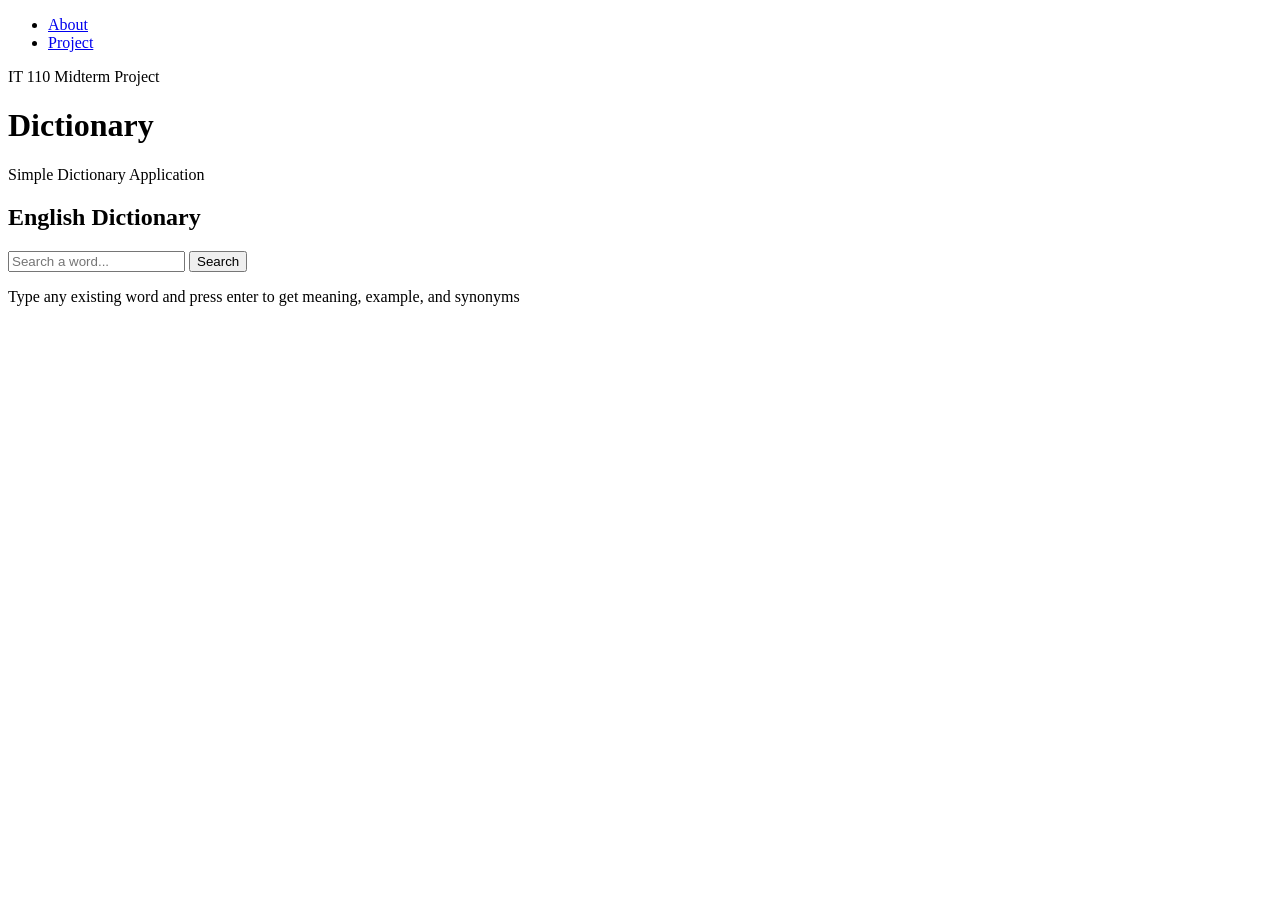
==== app.html @ fcea2ac6 "addedd app.html" ====
<!DOCTYPE html>
<html lang="en">
<head>
    <meta charset="UTF-8">
    <meta name="viewport" content="width=device-width, initial-scale=1.0">
    <title>Dictionary App</title>
    <!-- Font Awesome for Search Icon -->
    <link rel="stylesheet" href="https://cdnjs.cloudflare.com/ajax/libs/font-awesome/6.4.0/css/all.min.css">
    <link rel="stylesheet" href="Design.css">
</head>
<body class="dictionary-body">

    <!-- Navigation Bar -->
    <nav class="navbar">
        <ul class="nav-links">
            <li><a href="index.html">About</a></li>
            <li><a href="app.html" class="app-link">Project</a></li>
        </ul>
    </nav>

    <!-- Header Section -->
    <header class="app-header">
        <div class="badge">IT 110 Midterm Project </div>
        <h1 class="main-title">Dictionary</h1>
        <p class="sub-title">Simple Dictionary Application</p>
    </header>

    <!-- Dictionary Card C -->
    <main class="dictionary-card">
        <h2 class="card-title">English Dictionary</h2>

        <!-- Input boxx -->
<!-- Input box section -->
<div class="search-box">
    <input type="text" id="word-input" placeholder="Search a word...">
    <button id="search-btn" class="search-btn">Search</button>
</div>
        <p class="hint-text">Type any existing word and press enter to get meaning, example, and synonyms</p>

        <!-- Result Container -->
        <div id="result-container" class="result-container"></div>
    </main>

    <script src="script.js"></script>
</body>
</html>
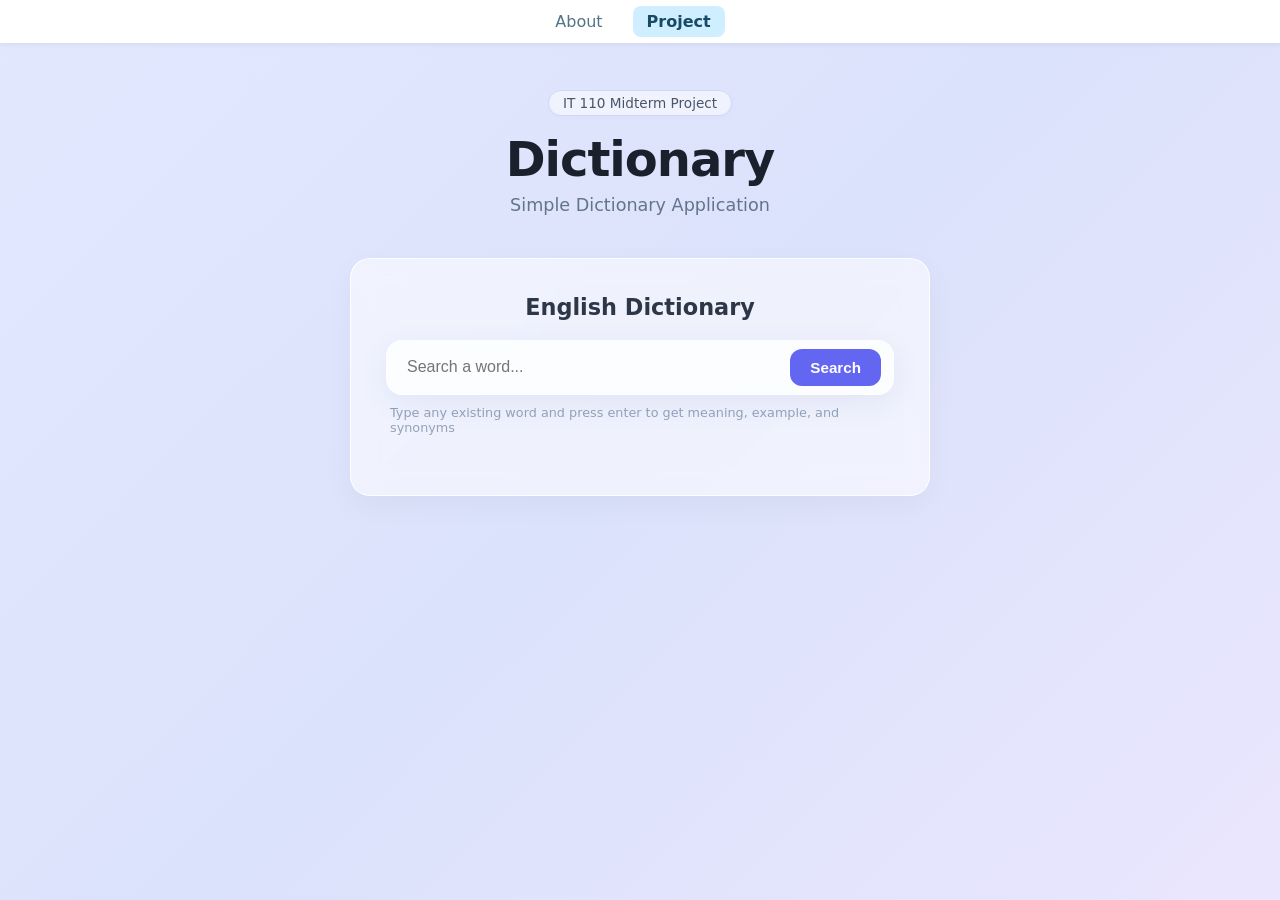
==== commit 3fc69c6f: "some updates" ====
--- a/app.html
+++ b/app.html
@@ -4,8 +4,6 @@
     <meta charset="UTF-8">
     <meta name="viewport" content="width=device-width, initial-scale=1.0">
     <title>Dictionary App</title>
-    <!-- Font Awesome for Search Icon -->
-    <link rel="stylesheet" href="https://cdnjs.cloudflare.com/ajax/libs/font-awesome/6.4.0/css/all.min.css">
     <link rel="stylesheet" href="Design.css">
 </head>
 <body class="dictionary-body">
--- a/Design.css
+++ b/Design.css
@@ -0,0 +1,347 @@
+* {
+  box-sizing: border-box;
+}
+
+body {
+  font-family: system-ui, -apple-system, BlinkMacSystemFont, 'Segoe UI', Roboto, sans-serif;
+  margin: 0;
+  padding-top: 60px; /* Pushes content down below the fixed navbar */
+}
+
+/* Navigation Bar */
+.navbar {
+    position: fixed;
+    top: 0;
+    left: 0;
+    width: 100%;
+    background-color: #ffffff;
+    box-shadow: 0 2px 5px rgba(0, 0, 0, 0.05);
+    z-index: 1000;
+    padding: 12px 0;
+}
+
+.nav-links {
+    list-style: none;
+    display: flex;
+    justify-content: center;
+    gap: 30px;
+    margin: 0;
+    padding: 0;
+}
+
+.nav-links a {
+    text-decoration: none;
+    color: #527586;
+    font-size: 1rem;
+    font-weight: 500;
+}
+
+.nav-links a:hover {
+    color: #174a63;
+}
+
+.nav-links .app-link {
+    background-color: #cfeeff;
+    padding: 6px 14px;
+    border-radius: 8px;
+    color: #174a63;
+    font-weight: 600;
+}
+
+#home {
+    height: 10rem;
+    width: 100%;
+    max-width: 600px;
+    display: flex;
+    flex-direction: row;
+    justify-content: center;
+    align-items: center;
+    margin: 0 auto;
+    margin-bottom: 10px;
+    margin-top: 25px;
+    background-color: #cfeeff;
+    border-radius: 12px;
+    gap: 40px;
+}
+
+.pic {
+    width: 120px;
+    height: 120px;
+    border-radius: 50%;
+    object-fit: cover;
+}
+
+.name {
+    font-size: 1.5rem;
+}
+
+.sub {
+    color: #666666;
+    font-size: 0.95rem;
+}
+
+#About {
+    width: 100%;
+    max-width: 600px;
+    display: flex;
+    flex-direction: column;
+    justify-content: center;
+    margin: auto;
+    padding: 10px;
+    border-radius: 12px;
+    background-color: #ffffff09;
+}
+
+.aboutme {
+    color: #174a63;
+    font-size: 1.3rem;
+}
+
+.Intro {
+    font-size: 1rem;
+    color: #444444;
+    text-align: justify;
+    margin-top: 0px;
+}
+
+footer {
+    text-align: center;
+    background-color: #cfeeff07;
+    color: #527586;
+    padding: 20px;
+    margin-top: 50px;
+}
+
+/* Mobile Responsiveness */
+@media (max-width: 480px) {
+  #home {
+    width: 100%;
+    gap: 10px;
+    height: 15rem;
+    flex-direction: column;
+    text-align: center;
+  }
+}
+
+/* for app.html hehe */
+
+/* Dictionary Page Styles */
+.dictionary-body {
+    background: linear-gradient(135deg, #e2e8fe 0%, #dbe2fb 50%, #eae6fe 100%);
+    min-height: 100vh;
+    display: flex;
+    flex-direction: column;
+    align-items: center;
+}
+
+/* Header Section */
+.app-header {
+    text-align: center;
+    margin-top: 30px;
+    margin-bottom: 25px;
+}
+
+.badge {
+    display: inline-block;
+    background-color: #ffffff90;
+    border: 1px solid #d0d7fe;
+    padding: 4px 14px;
+    border-radius: 20px;
+    font-size: 0.85rem;
+    color: #4a5568;
+    margin-bottom: 15px;
+    box-shadow: 0 2px 4px rgba(0, 0, 0, 0.02);
+}
+
+.main-title {
+    font-size: 3rem;
+    color: #1a202c;
+    margin: 0;
+    font-weight: 800;
+    letter-spacing: -1px;
+}
+
+.sub-title {
+    color: #64748b;
+    font-size: 1.1rem;
+    margin-top: 8px;
+    font-weight: 400;
+}
+
+/* dictionary Card */
+.dictionary-card {
+    background: rgba(255, 255, 255, 0.55);
+    backdrop-filter: blur(12px);
+    border: 1px solid rgba(255, 255, 255, 0.8);
+    border-radius: 20px;
+    padding: 35px;
+    width: 90%;
+    max-width: 580px;
+    box-shadow: 0 10px 30px rgba(0, 0, 0, 0.04);
+}
+
+.card-title {
+    text-align: center;
+    color: #2d3748;
+    font-size: 1.4rem;
+    margin: 0 0 20px 0;
+    font-weight: 600;
+}
+
+/* Search Input Box */
+.search-box {
+    position: relative;
+    display: flex;
+    align-items: center;
+    width: 100%;
+}
+
+.search-icon {
+    position: absolute;
+    left: 16px;
+    color: #94a3b8;
+    font-size: 1rem;
+}
+
+.search-box input {
+    width: 100%;
+    padding: 14px 16px 14px 45px;
+    border-radius: 12px;
+    border: 1px solid #e2e8f0;
+    background-color: #f8fafc;
+    font-size: 1rem;
+    color: #334155;
+    outline: none;
+    transition: all 0.2s ease;
+}
+
+.search-box input:focus {
+    border-color: #818cf8;
+    background-color: #ffffff;
+    box-shadow: 0 0 0 3px rgba(129, 140, 248, 0.2);
+}
+
+.hint-text {
+    font-size: 0.8rem;
+    color: #94a3b8;
+    margin-top: 10px;
+    margin-bottom: 0;
+    text-align: left;
+    padding-left: 4px;
+}
+
+/* Dynamic Results Container */
+.result-container {
+    margin-top: 25px;
+}
+
+.word-header {
+    display: flex;
+    justify-content: space-between;
+    align-items: center;
+    margin-bottom: 10px;
+}
+
+.word-title {
+    font-size: 1.8rem;
+    color: #1e293b;
+    margin: 0;
+    text-transform: capitalize;
+}
+
+.phonetic {
+    font-size: 1rem;
+    color: #6366f1;
+    font-weight: 500;
+}
+
+.pos-tag {
+    display: inline-block;
+    font-style: italic;
+    color: #64748b;
+    font-size: 0.9rem;
+    margin-bottom: 12px;
+}
+
+.definition-box {
+    background-color: #ffffff80;
+    padding: 15px;
+    border-radius: 10px;
+    border-left: 4px solid #6366f1;
+    margin-bottom: 12px;
+}
+
+.meaning {
+    color: #334155;
+    font-size: 0.95rem;
+    margin: 0;
+    line-height: 1.5;
+}
+
+.example {
+    color: #64748b;
+    font-size: 0.88rem;
+    margin-top: 8px;
+    font-style: italic;
+}
+
+.error-msg {
+    color: #e11d48;
+    background-color: #ffe4e6;
+    padding: 12px 16px;
+    border-radius: 10px;
+    font-size: 0.9rem;
+    text-align: center;
+}
+
+/* the search button ~~~~~~*/
+
+/* Update or adding of .search-box container */
+.search-box {
+    display: flex;
+    align-items: center;
+    gap: 12px;
+    background: rgba(255, 255, 255, 0.8);
+    padding: 8px 12px;
+    border-radius: 16px;
+    border: 1px solid rgba(255, 255, 255, 0.4);
+    box-shadow: 0 8px 32px 0 rgba(31, 38, 135, 0.07);
+}
+
+/* the search vbox */
+.search-box input {
+    flex: 1;
+    border: none;
+    outline: none;
+    background: transparent;
+    font-size: 1rem;
+    padding: 8px;
+    color: #1f2937;
+}
+
+/* Style the Search Button */
+.search-btn {
+    padding: 10px 20px;
+    background: #6366f1;
+    color: white;
+    border: none;
+    border-radius: 12px;
+    font-weight: 600;
+    font-size: 0.95rem;
+    cursor: pointer;
+    transition: background 0.2s ease, transform 0.1s ease;
+}
+
+.search-btn:hover {
+    background: #4f46e5;
+}
+
+.search-btn:active {
+    transform: scale(0.97);
+}
+
+/* Disabled / Grayed-out state styling */
+input:disabled, button:disabled {
+    opacity: 0.6;
+    cursor: not-allowed;
+}
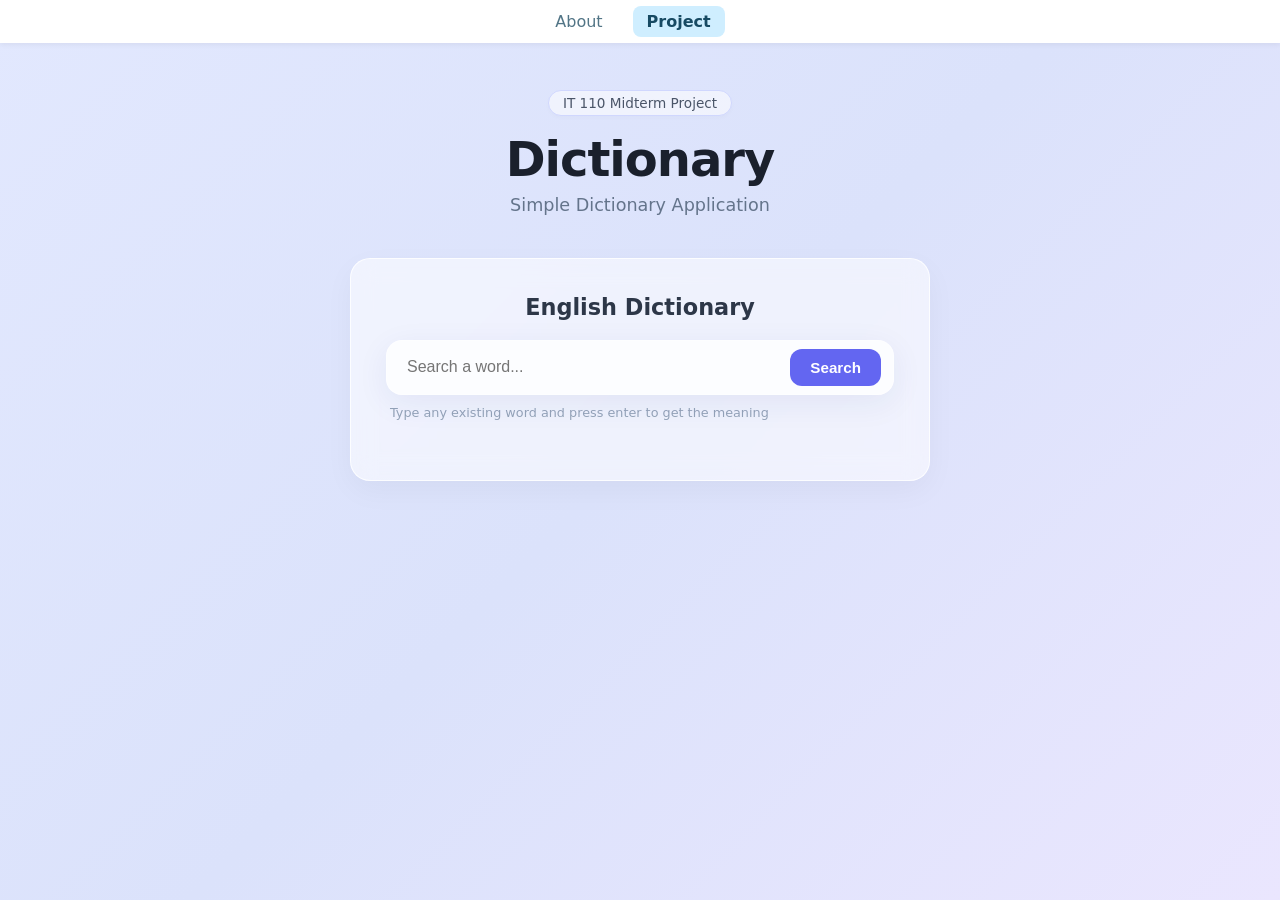
==== commit 7a97b87e: "changed description" ====
--- a/app.html
+++ b/app.html
@@ -33,7 +33,7 @@
     <input type="text" id="word-input" placeholder="Search a word...">
     <button id="search-btn" class="search-btn">Search</button>
 </div>
-        <p class="hint-text">Type any existing word and press enter to get meaning, example, and synonyms</p>
+        <p class="hint-text">Type any existing word and press enter to get the meaning</p>
 
         <!-- Result Container -->
         <div id="result-container" class="result-container"></div>
